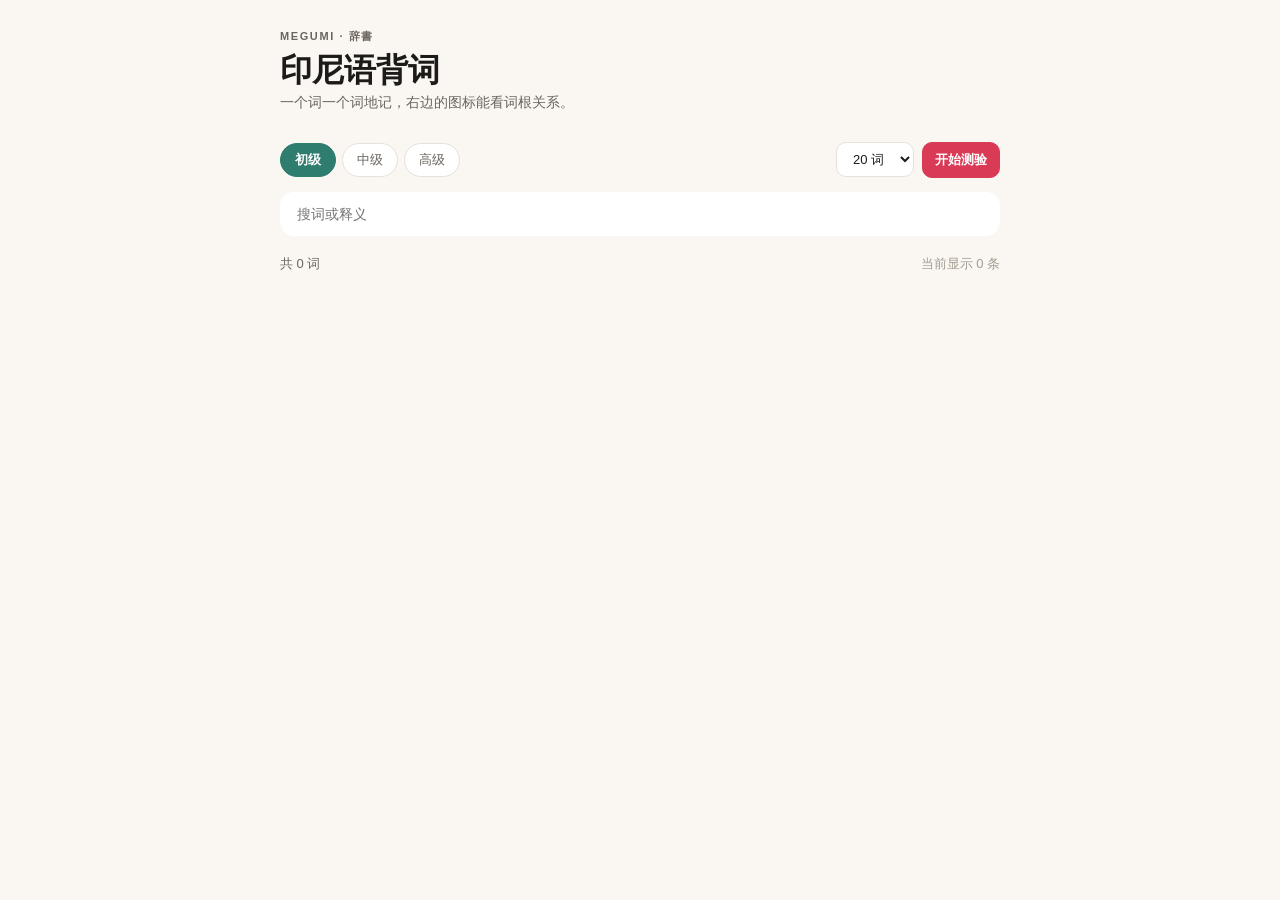
==== site/index.html @ 08215ec5 "新增静态网页版：分级词单、搜索、词根关系、四选一测验" ====
<!DOCTYPE html>
<html lang="zh-CN">
<head>
<meta charset="UTF-8">
<meta name="viewport" content="width=device-width, initial-scale=1">
<title>megumi辞書 · 印尼语背词</title>
<link rel="stylesheet" href="styles.css">
</head>
<body>
<header class="top">
  <div class="brand">MEGUMI · 辞書</div>
  <h1>印尼语背词</h1>
  <p class="sub">一个词一个词地记，右边的图标能看词根关系。</p>
</header>

<section class="controls">
  <div class="levels" id="levels">
    <button class="pill active" data-level="0">初级</button>
    <button class="pill" data-level="1">中级</button>
    <button class="pill" data-level="2">高级</button>
  </div>
  <div class="actions">
    <select id="batch" title="每组词数">
      <option value="10">10 词</option>
      <option value="20" selected>20 词</option>
      <option value="30">30 词</option>
      <option value="50">50 词</option>
    </select>
    <button class="primary" id="startQuiz">开始测验</button>
  </div>
</section>

<section class="searchbar">
  <input id="search" type="search" placeholder="搜词或释义" autocomplete="off">
</section>

<section class="meta">
  <span id="count">加载中…</span>
  <span id="hint" class="hint"></span>
</section>

<main id="list" class="list"></main>
<div class="more"><button id="more">加载更多</button></div>

<div class="modal" id="modal" hidden>
  <div class="sheet" role="dialog" aria-modal="true">
    <button class="close" id="closeModal" aria-label="关闭">×</button>
    <div id="modalBody"></div>
  </div>
</div>

<div class="modal" id="quiz" hidden>
  <div class="sheet quiz-sheet" role="dialog" aria-modal="true">
    <button class="close" id="closeQuiz" aria-label="关闭">×</button>
    <div id="quizBody"></div>
  </div>
</div>

<script src="data/dictionary.js"></script>
<script src="data/families.js"></script>
<script src="data/affixes.js"></script>
<script src="app.js"></script>
</body>
</html>
---- site/styles.css ----
:root {
  --bg: #faf7f2;
  --card: #ffffff;
  --ink: #1d1b19;
  --muted: #6b655e;
  --hint: #a49b91;
  --line: #e8e1d8;
  --accent: #d93a56;
  --teal: #2e7d6f;
  --chip: #f2ece4;
  --radius: 14px;
}

@media (prefers-color-scheme: dark) {
  :root {
    --bg: #141314;
    --card: #1d1c1e;
    --ink: #f2efea;
    --muted: #a8a19a;
    --hint: #776f68;
    --line: #2c2a2b;
    --chip: #262425;
    --accent: #e2637a;
    --teal: #5fbfa9;
  }
}

* { box-sizing: border-box; }

body {
  margin: 0;
  background: var(--bg);
  color: var(--ink);
  font: 15px/1.6 -apple-system, "Segoe UI", "PingFang SC", "Microsoft YaHei", sans-serif;
  padding: 0 20px 64px;
  max-width: 760px;
  margin-inline: auto;
}

.top { padding: 28px 0 6px; }
.brand {
  font-size: 11px;
  letter-spacing: 1.6px;
  font-weight: 700;
  color: var(--muted);
}
h1 {
  margin: 6px 0 4px;
  font-size: 32px;
  line-height: 1.15;
  font-weight: 800;
}
.sub { margin: 0; color: var(--muted); font-size: 13.5px; }

.controls {
  display: flex;
  align-items: center;
  justify-content: space-between;
  gap: 12px;
  margin: 22px 0 14px;
  flex-wrap: wrap;
}
.levels { display: flex; gap: 6px; }
.pill {
  border: 1px solid var(--line);
  background: var(--card);
  color: var(--muted);
  border-radius: 999px;
  padding: 7px 14px;
  font-size: 13px;
  cursor: pointer;
  transition: all .15s;
}
.pill:hover { border-color: var(--teal); }
.pill.active {
  background: var(--teal);
  border-color: var(--teal);
  color: #fff;
  font-weight: 600;
}
.actions { display: flex; gap: 8px; align-items: center; }
select, .primary, .more button {
  border-radius: 10px;
  border: 1px solid var(--line);
  background: var(--card);
  color: var(--ink);
  padding: 8px 12px;
  font-size: 13px;
  cursor: pointer;
}
.primary {
  background: var(--accent);
  border-color: var(--accent);
  color: #fff;
  font-weight: 600;
}

.searchbar input {
  width: 100%;
  padding: 13px 16px;
  border-radius: var(--radius);
  border: 1px solid transparent;
  background: var(--card);
  color: var(--ink);
  font-size: 14px;
  outline: none;
}
.searchbar input:focus { border-color: var(--teal); }

.meta {
  display: flex;
  justify-content: space-between;
  margin: 18px 0 10px;
  font-size: 13px;
  color: var(--muted);
}
.hint { color: var(--hint); }

.list { display: flex; flex-direction: column; gap: 8px; }

.row {
  display: flex;
  align-items: flex-start;
  gap: 12px;
  background: var(--card);
  border-radius: var(--radius);
  padding: 12px 14px;
  cursor: pointer;
  border: 1px solid transparent;
  transition: border-color .15s;
}
.row:hover { border-color: var(--line); }

.lvl {
  flex: none;
  width: 20px;
  height: 20px;
  border-radius: 6px;
  display: grid;
  place-items: center;
  font-size: 10px;
  font-weight: 700;
  margin-top: 2px;
}
.lvl[data-l="0"] { background: rgba(46,125,111,.14); color: var(--teal); }
.lvl[data-l="1"] { background: rgba(217,58,86,.12); color: var(--accent); }
.lvl[data-l="2"] { background: var(--chip); color: var(--hint); }

.body { flex: 1; min-width: 0; }
.word-row { display: flex; align-items: baseline; gap: 8px; flex-wrap: wrap; }
.word {
  font-size: 17px;
  font-weight: 700;
  font-family: Georgia, "Times New Roman", serif;
}
.pos {
  font-size: 10.5px;
  color: var(--muted);
  background: var(--chip);
  border-radius: 5px;
  padding: 1px 6px;
}
.gloss {
  font-size: 13px;
  color: var(--muted);
  margin-top: 2px;
  overflow: hidden;
  display: -webkit-box;
  -webkit-line-clamp: 2;
  -webkit-box-orient: vertical;
}
.ex {
  font-size: 12px;
  color: var(--hint);
  font-style: italic;
  margin-top: 4px;
  overflow: hidden;
  white-space: nowrap;
  text-overflow: ellipsis;
}

.fam {
  flex: none;
  border: none;
  background: rgba(46,125,111,.12);
  color: var(--teal);
  border-radius: 9px;
  width: 34px;
  height: 34px;
  display: grid;
  place-items: center;
  cursor: pointer;
  font-size: 15px;
  transition: background .15s;
}
.fam:hover { background: rgba(46,125,111,.22); }
.fam.off { background: transparent; color: var(--hint); }
.fam.off:hover { background: var(--chip); }

.more { text-align: center; margin: 18px 0; }
.more button { padding: 9px 18px; }

/* 弹层 */
.modal[hidden] { display: none !important; }

.modal {
  position: fixed;
  inset: 0;
  background: rgba(0,0,0,.42);
  display: grid;
  place-items: end center;
  z-index: 20;
  padding: 0;
}
@media (min-width: 640px) {
  .modal { place-items: center; }
}
.sheet {
  position: relative;
  width: min(680px, 100%);
  max-height: 88vh;
  overflow: auto;
  background: var(--bg);
  border-radius: 22px 22px 0 0;
  padding: 26px 24px 30px;
}
@media (min-width: 640px) {
  .sheet { border-radius: 22px; }
}
.close {
  position: absolute;
  right: 16px; top: 14px;
  border: none; background: transparent;
  font-size: 24px; line-height: 1;
  color: var(--hint); cursor: pointer;
}

.detail-word {
  font-size: 30px;
  font-weight: 800;
  font-family: Georgia, "Times New Roman", serif;
  margin: 0 0 6px;
}
.detail-gloss { font-size: 15px; margin: 10px 0 0; }
.detail-pos {
  display: inline-block;
  font-size: 11px;
  color: var(--muted);
  background: var(--chip);
  border-radius: 6px;
  padding: 2px 8px;
}
.exbox {
  margin-top: 16px;
  background: var(--card);
  border-radius: 12px;
  padding: 12px 14px;
}
.exbox .label { font-size: 10.5px; color: var(--hint); }
.exbox .id { font-style: italic; margin-top: 6px; }
.exbox .cn { color: var(--muted); margin-top: 6px; }

.famlist { margin-top: 18px; }
.famlist h3 { font-size: 13px; margin: 0 0 10px; color: var(--muted); font-weight: 600; }
.famitem {
  display: flex;
  gap: 10px;
  padding: 8px 0;
  border-bottom: 1px solid var(--line);
  font-size: 13.5px;
}
.famitem .aff {
  flex: none;
  min-width: 74px;
  color: var(--teal);
  font-size: 12px;
}
.famitem .fw { font-weight: 600; }
.famitem .fg { color: var(--muted); }

/* 测验 */
.quiz-sheet { max-height: 90vh; }
.qprogress {
  height: 4px;
  background: var(--line);
  border-radius: 2px;
  overflow: hidden;
  margin-bottom: 20px;
}
.qprogress span { display: block; height: 100%; background: var(--teal); width: 0; transition: width .25s; }
.qword {
  font-size: 30px;
  font-weight: 800;
  font-family: Georgia, "Times New Roman", serif;
  text-align: center;
  padding: 20px 0 22px;
}
.opt {
  display: block;
  width: 100%;
  text-align: left;
  padding: 13px 15px;
  margin-bottom: 9px;
  border-radius: 12px;
  border: 1.4px solid var(--line);
  background: var(--card);
  color: var(--ink);
  font-size: 14px;
  cursor: pointer;
}
.opt:hover { border-color: var(--teal); }
.opt.right { border-color: var(--teal); background: rgba(46,125,111,.1); color: var(--teal); }
.opt.wrong { border-color: var(--accent); background: rgba(217,58,86,.08); color: var(--accent); }
.opt.dim { opacity: .45; }
.qdone { text-align: center; padding: 30px 0; }
.qdone .score { font-size: 46px; font-weight: 800; }
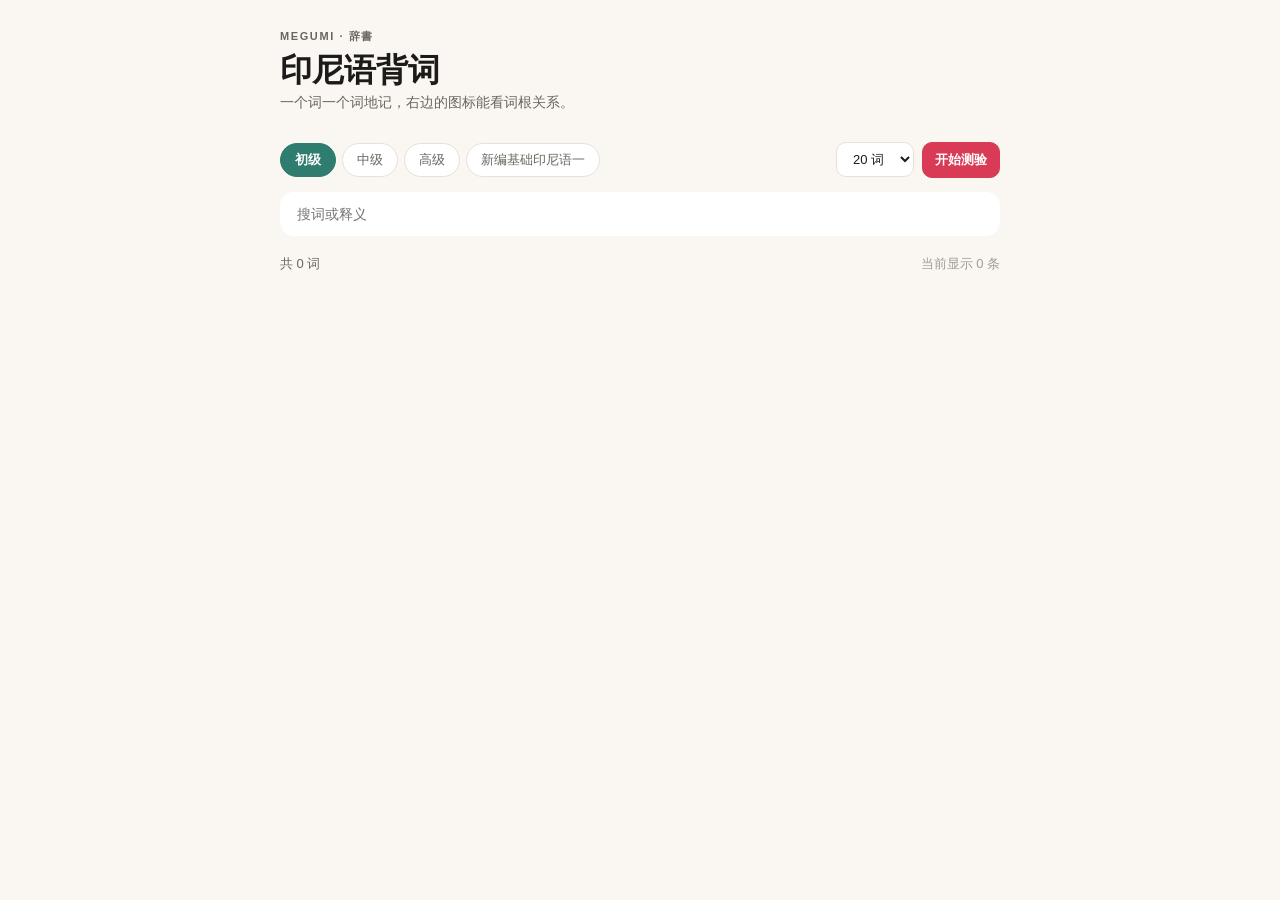
==== commit 98315ccd: "新增教材词库《新编基础印尼语一》：460 条，含课次、例句、语法说明与词根关系" ====
--- a/site/index.html
+++ b/site/index.html
@@ -18,6 +18,7 @@
     <button class="pill active" data-level="0">初级</button>
     <button class="pill" data-level="1">中级</button>
     <button class="pill" data-level="2">高级</button>
+    <button class="pill" data-level="book">新编基础印尼语一</button>
   </div>
   <div class="actions">
     <select id="batch" title="每组词数">
@@ -59,6 +60,7 @@
 <script src="data/dictionary.js"></script>
 <script src="data/families.js"></script>
 <script src="data/affixes.js"></script>
+<script src="data/newbase1.js"></script>
 <script src="app.js"></script>
 </body>
 </html>
